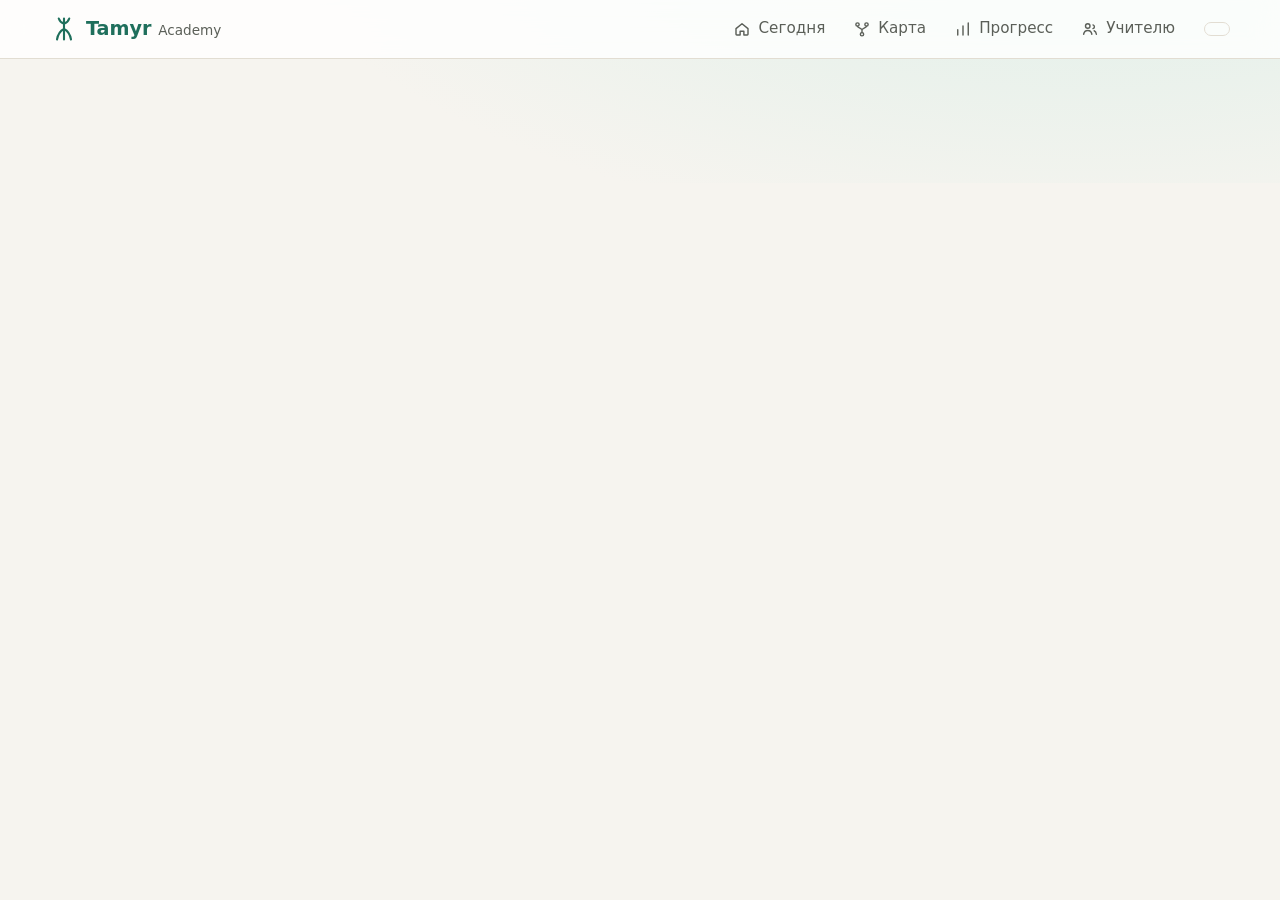
==== index.html @ ee703149 "Schedule reviews with FSRS-5 and log answers for future models - js/fsrs.js: FSRS-5 (Anki's forgetti" ====
<!DOCTYPE html>
<html lang="ru">
<head>
  <meta charset="UTF-8">
  <meta name="viewport" content="width=device-width, initial-scale=1">
  <title>Tamyr — подготовка к ЕНТ от корня</title>
  <meta name="description" content="Находит корневой пробел, объясняет тему по шагам и возвращает её на повторение, пока она не закрепится.">
  <link rel="stylesheet" href="css/style.css?v=22">
  <link rel="manifest" href="manifest.webmanifest">
  <meta name="theme-color" content="#1f6f5c">
  <link rel="icon" href="icons/icon-192.png">
  <link rel="apple-touch-icon" href="icons/icon-192.png">
</head>
<body>
  <header class="topbar">
    <a class="brand" href="#home" aria-label="Tamyr — на главную">
      <svg viewBox="0 0 32 32" width="28" height="28" aria-hidden="true"><path d="M16 4v12M16 16c-4 2-7 6-8 12M16 16c4 2 7 6 8 12M16 16v12M16 10c-3-1-5-3-6-6M16 10c3-1 5-3 6-6" fill="none" stroke="currentColor" stroke-width="2.4" stroke-linecap="round"/></svg>
      <span>Tamyr <small>Academy</small></span>
    </a>
    <nav class="tabs" aria-label="Разделы">
      <a href="#home" data-nav="home"><svg viewBox="0 0 24 24" aria-hidden="true"><path d="M4 11.5 12 5l8 6.5V19a1 1 0 0 1-1 1h-4.5v-5h-5v5H5a1 1 0 0 1-1-1z"/></svg><span>Сегодня</span></a>
      <a href="#map" data-nav="map"><svg viewBox="0 0 24 24" aria-hidden="true"><circle cx="12" cy="19" r="2.2"/><circle cx="6" cy="6" r="2.2"/><circle cx="18" cy="6" r="2.2"/><path d="M12 16.8V13c0-2-6-2.5-6-4.8M12 13c0-2 6-2.5 6-4.8"/></svg><span>Карта</span></a>
      <a href="#progress" data-nav="progress"><svg viewBox="0 0 24 24" aria-hidden="true"><path d="M5 20V13M12 20V8M19 20V4"/></svg><span>Прогресс</span></a>
      <a href="#teacher" data-nav="teacher"><svg viewBox="0 0 24 24" aria-hidden="true"><circle cx="9" cy="8" r="3"/><path d="M3.5 19c.6-3 2.8-5 5.5-5s4.9 2 5.5 5M16 6.5a2.6 2.6 0 0 1 0 5M17.5 14.3c1.6.6 2.7 2.2 3 4.7"/></svg><span>Учителю</span></a>
    </nav>
    <div class="tools">
      <a class="acct" id="acct" href="#account" hidden></a>
      <button class="lang" id="lang" type="button" aria-label="Тіл / Язык"></button>
    </div>
  </header>
  <main id="app" tabindex="-1"></main>
  <footer class="foot"></footer>

  <script src="js/data.js?v=22"></script>
  <script src="js/data-ent.js?v=22"></script>
  <script src="js/i18n.js?v=22"></script>
  <script src="js/engine.js?v=22"></script>
  <script src="js/content.js?v=22"></script>
  <script src="js/content-ent.js?v=22"></script>
  <script src="js/kk-ent.js?v=22"></script>
  <script src="js/kk.js?v=22"></script>
  <script src="js/fsrs.js?v=22"></script>
  <script src="js/learner.js?v=22"></script>
  <script src="js/graph.js?v=22"></script>
  <script src="js/store.js?v=22"></script>
  <script src="js/config.js?v=22"></script>
  <script src="js/account.js?v=22"></script>
  <script src="js/app.js?v=22"></script>
  <script src="js/teacher.js?v=22"></script>
  <script>
    // Офлайн-режим: работает на http(s), при открытии файла двойным кликом просто пропускается
    if ('serviceWorker' in navigator && location.protocol.startsWith('http')) {
      navigator.serviceWorker.register('sw.js').catch(() => {});
    }
  </script>
</body>
</html>
---- css/style.css ----
:root {
  --bg: #f6f4ef;
  --surface: #ffffff;
  --surface-2: #f0ede6;
  --ink: #1d1f1c;
  --ink-2: #5b5f58;
  --line: #e2ddd2;
  --accent: #1f6f5c;
  --accent-ink: #ffffff;
  --accent-soft: #dcefe8;
  --ok: #2e8b57;
  --ok-soft: #cfe9d9;
  --inf: #a9d8bb;
  --gap: #d9534f;
  --gap-soft: #f8d7d5;
  --risk: #e9a23b;
  --risk-soft: #fbe8c8;
  --unk: #d9d6ce;
  --unk-ink: #6c6f68;
  --radius: 16px;
  --shadow: 0 1px 2px rgba(30, 30, 20, .06), 0 6px 24px rgba(30, 30, 20, .06);
  color-scheme: light;
}
@media (prefers-color-scheme: dark) {
  :root:not([data-theme="light"]) {
    --bg: #141614; --surface: #1d201d; --surface-2: #252925; --ink: #eceee9; --ink-2: #a5aaa2; --line: #333833;
    --accent: #4fbf9f; --accent-ink: #0f1a16; --accent-soft: #1f3a32;
    --ok: #4cc27f; --ok-soft: #1f3a2a; --inf: #2f6a4a; --gap: #ef6b67; --gap-soft: #45211f;
    --risk: #f0b35a; --risk-soft: #43341c; --unk: #3a3f3a; --unk-ink: #a5aaa2;
    --shadow: 0 1px 2px rgba(0,0,0,.3), 0 6px 24px rgba(0,0,0,.25);
    color-scheme: dark;
  }
}
:root[data-theme="dark"] {
  --bg: #141614; --surface: #1d201d; --surface-2: #252925; --ink: #eceee9; --ink-2: #a5aaa2; --line: #333833;
  --accent: #4fbf9f; --accent-ink: #0f1a16; --accent-soft: #1f3a32;
  --ok: #4cc27f; --ok-soft: #1f3a2a; --inf: #2f6a4a; --gap: #ef6b67; --gap-soft: #45211f;
  --risk: #f0b35a; --risk-soft: #43341c; --unk: #3a3f3a; --unk-ink: #a5aaa2;
  color-scheme: dark;
}

* { box-sizing: border-box; }
html { -webkit-text-size-adjust: 100%; }
body {
  margin: 0; background: var(--bg); color: var(--ink);
  font: 16px/1.55 system-ui, -apple-system, "Segoe UI", Roboto, "Helvetica Neue", Arial, sans-serif;
}
h1, h2, h3 { line-height: 1.2; margin: 0 0 .5em; letter-spacing: -.01em; }
h1 { font-size: clamp(1.7rem, 4vw, 2.6rem); }
h2 { font-size: 1.2rem; }
h3 { font-size: 1rem; }
p { margin: 0 0 1em; }
a { color: var(--accent); }
.muted { color: var(--ink-2); }
.small { font-size: .9rem; }
.tiny { font-size: .78rem; }
.mono { font-family: ui-monospace, "Cascadia Mono", Consolas, monospace; }
.eyebrow { text-transform: uppercase; letter-spacing: .08em; font-size: .75rem; font-weight: 600; color: var(--accent); margin-bottom: .6em; }
.lead { font-size: 1.1rem; color: var(--ink-2); max-width: 62ch; }

.topbar {
  display: flex; align-items: center; justify-content: space-between; gap: 16px;
  padding: 14px max(16px, calc((100vw - 1180px) / 2)); background: var(--surface); border-bottom: 1px solid var(--line);
  position: sticky; top: 0; z-index: 5;
}
.brand { display: flex; align-items: center; gap: 8px; color: var(--accent); text-decoration: none; font-weight: 700; font-size: 1.2rem; }

main { max-width: 1180px; margin: 0 auto; padding: 28px 16px 48px; outline: none; }
.foot { text-align: center; color: var(--ink-2); font-size: .8rem; padding: 24px 16px; }

.card { background: var(--surface); border: 1px solid var(--line); border-radius: var(--radius); padding: 22px; box-shadow: var(--shadow); margin-bottom: 18px; }
.narrow { max-width: 680px; margin-left: auto; margin-right: auto; }
.center { text-align: center; }
.col > .card:last-child { margin-bottom: 0; }

.btn {
  display: inline-flex; align-items: center; justify-content: center; gap: 6px; min-height: 44px;
  padding: 10px 20px; border-radius: 12px; border: 1px solid var(--line); background: var(--surface);
  color: var(--ink); font: inherit; font-weight: 600; text-decoration: none; cursor: pointer;
}
.btn:hover { border-color: var(--accent); }
.btn.primary { background: var(--accent); border-color: var(--accent); color: var(--accent-ink); }
.btn.primary:hover { filter: brightness(1.08); }
.btn.ghost { background: transparent; border-color: transparent; color: var(--ink-2); }
.btn.small { min-height: 36px; padding: 6px 14px; font-size: .9rem; }
.btn:disabled { opacity: .5; cursor: not-allowed; }
.link { background: none; border: 0; color: var(--accent); font: inherit; cursor: pointer; padding: 4px; }
.chip { display: inline-block; background: var(--accent-soft); color: var(--accent); border-radius: 999px; padding: 3px 10px; font-size: .82rem; font-weight: 600; }
.chip.small { font-size: .72rem; padding: 2px 8px; }
.chip.warn { background: var(--risk-soft); color: var(--ink); }
:focus-visible { outline: 3px solid var(--accent); outline-offset: 2px; }

/* Главная */
.hero { padding: 24px 0 8px; }
.hero h1 { max-width: 20ch; }
.cta { display: flex; flex-wrap: wrap; gap: 10px; margin-top: 8px; }
.map-cta { margin: 4px 0 16px; }
.how { display: grid; grid-template-columns: repeat(3, 1fr); gap: 16px; margin: 32px 0; }
.step { background: var(--surface); border: 1px solid var(--line); border-radius: var(--radius); padding: 20px; }
.step span { display: inline-grid; place-items: center; width: 32px; height: 32px; border-radius: 50%; background: var(--accent); color: var(--accent-ink); font-weight: 700; margin-bottom: 10px; }
.step p { color: var(--ink-2); margin: 0; font-size: .95rem; }
.past { list-style: none; padding: 0; margin: 0; }
.past li { display: flex; flex-wrap: wrap; gap: 4px 16px; align-items: center; justify-content: space-between; padding: 10px 0; border-top: 1px solid var(--line); }

/* Форма */
.field { display: grid; gap: 6px; margin-bottom: 18px; font-weight: 600; }
.field input { font: inherit; padding: 12px 14px; border-radius: 12px; border: 1px solid var(--line); background: var(--surface-2); color: var(--ink); }
.goals { border: 0; padding: 0; margin: 0 0 20px; display: grid; gap: 10px; }
.goals legend { font-weight: 600; margin-bottom: 8px; }
.goal { display: flex; gap: 12px; align-items: flex-start; padding: 14px; border: 1px solid var(--line); border-radius: 12px; cursor: pointer; }
.goal:has(input:checked) { border-color: var(--accent); background: var(--accent-soft); }
.goal input { margin-top: 4px; accent-color: var(--accent); }
.goal small { display: block; color: var(--ink-2); }

/* Вопрос */
.quiz { display: grid; grid-template-columns: minmax(0, 1fr) minmax(0, 1.05fr); gap: 18px; align-items: start; }
.qmeta { display: flex; justify-content: space-between; align-items: center; margin-bottom: 8px; }
.why { color: var(--ink-2); font-size: .9rem; min-height: 1.4em; }
.qtext { font-size: 1.45rem; margin: 10px 0 20px; }
.options { display: grid; gap: 10px; margin-bottom: 12px; }
.opt {
  display: flex; align-items: center; gap: 14px; text-align: left; padding: 14px 16px; min-height: 52px;
  border-radius: 12px; border: 1px solid var(--line); background: var(--surface-2); color: var(--ink); font: inherit; font-size: 1.05rem; cursor: pointer;
}
.opt:hover:not(:disabled) { border-color: var(--accent); background: var(--accent-soft); }
.opt .key { display: inline-grid; place-items: center; width: 28px; height: 28px; border-radius: 8px; background: var(--surface); border: 1px solid var(--line); font-size: .85rem; font-weight: 700; color: var(--ink-2); flex: none; }
.opt.is-ok { border-color: var(--ok); background: var(--ok-soft); }
.opt.is-bad { border-color: var(--gap); background: var(--gap-soft); }
.ok-msg { color: var(--ok); font-weight: 700; }
.bad-msg { color: var(--gap); }
.side h3 { margin-bottom: 4px; }

/* Граф */
.graph { width: 100%; height: auto; display: block; }
.edge { fill: none; stroke: var(--line); stroke-width: 2; }
.edge-bad { stroke: var(--gap); stroke-width: 3; stroke-dasharray: 6 5; }
.edge { transition: opacity .15s; }
.graph.focus .edge { opacity: .25; }
.graph.focus .edge-hl { opacity: 1; stroke: var(--accent); stroke-width: 3; }
.graph.focus .edge-bad.edge-hl { stroke: var(--gap); }
.node rect { stroke-width: 2; transition: fill .3s, stroke .3s; }
.node text { font-size: 18px; font-weight: 600; font-family: inherit; pointer-events: none; }
.n-unknown rect { fill: var(--surface-2); stroke: var(--unk); }
.n-unknown text { fill: var(--unk-ink); }
.n-mastered rect { fill: var(--ok); stroke: var(--ok); }
.n-mastered text { fill: #fff; }
.n-inferred rect { fill: var(--ok-soft); stroke: var(--inf); }
.n-inferred text { fill: var(--ink); }
.n-gap rect { fill: var(--gap-soft); stroke: var(--gap); }
.n-gap text { fill: var(--ink); }
.n-root rect { fill: var(--gap); stroke: var(--gap); stroke-width: 3; }
.n-root text { fill: #fff; }
.n-risk rect { fill: var(--risk-soft); stroke: var(--risk); stroke-dasharray: 5 4; }
.n-risk text { fill: var(--ink); }
.n-current rect { stroke: var(--accent); stroke-width: 4; animation: pulse 1.4s ease-in-out infinite; }
.root-badge { fill: var(--surface); stroke: var(--gap); stroke-width: 2; }
.root-badge-t { fill: var(--gap) !important; font-size: 14px !important; font-weight: 800 !important; }
@keyframes pulse { 50% { stroke-opacity: .35; } }
@media (prefers-reduced-motion: reduce) { .n-current rect { animation: none; } .node rect { transition: none; } }

.legend { list-style: none; padding: 0; margin: 12px 0 0; display: flex; flex-wrap: wrap; gap: 6px 14px; font-size: .8rem; color: var(--ink-2); }
.legend li { display: flex; align-items: center; gap: 6px; }
.sw { width: 14px; height: 14px; border-radius: 4px; border: 2px solid; display: inline-block; }
.sw-mastered { background: var(--ok); border-color: var(--ok); }
.sw-inferred { background: var(--ok-soft); border-color: var(--inf); }
.sw-gap { background: var(--gap-soft); border-color: var(--gap); }
.sw-root { background: var(--gap); border-color: var(--gap); }
.sw-risk { background: var(--risk-soft); border-color: var(--risk); border-style: dashed; }
.sw-unknown { background: var(--surface-2); border-color: var(--unk); }

/* Результат */
.result-head { display: grid; grid-template-columns: minmax(0, 1.6fr) minmax(0, 1fr); gap: 24px; align-items: end; margin-bottom: 22px; }
.stats { display: grid; grid-template-columns: repeat(3, 1fr); gap: 10px; }
.stats div { background: var(--surface); border: 1px solid var(--line); border-radius: 14px; padding: 14px; }
.stats b { display: block; font-size: 1.8rem; line-height: 1; font-variant-numeric: tabular-nums; }
.stats span { font-size: .78rem; color: var(--ink-2); }
.grid2 { display: grid; grid-template-columns: minmax(0, 1.25fr) minmax(0, 1fr); gap: 18px; align-items: start; margin-bottom: 18px; }
.grid2 > .card { margin-bottom: 0; }
.traces, .mis, .plan { padding: 0; margin: 0; list-style: none; }
.traces li { display: flex; flex-wrap: wrap; gap: 6px; align-items: center; padding: 8px 0; border-top: 1px solid var(--line); }
.traces li:first-child, .mis li:first-child { border-top: 0; }
.traces .bad { background: var(--gap-soft); padding: 2px 10px; border-radius: 8px; }
.traces .root { background: var(--gap); color: #fff; padding: 2px 10px; border-radius: 8px; font-weight: 600; }
.traces .arrow { color: var(--ink-2); font-size: .9rem; }
.mis li { padding: 10px 0; border-top: 1px solid var(--line); }
.mis .fix { display: block; color: var(--ink-2); font-size: .9rem; margin-top: 2px; }
.plan { counter-reset: p; }
.plan li { counter-increment: p; display: flex; align-items: center; justify-content: space-between; gap: 10px; padding: 10px 0 10px 40px; border-top: 1px solid var(--line); position: relative; }
.plan li::before { content: counter(p); position: absolute; left: 0; width: 28px; height: 28px; border-radius: 50%; display: grid; place-items: center; font-weight: 700; font-size: .85rem; background: var(--gap-soft); color: var(--gap); }
.plan li.risk::before { background: var(--risk-soft); color: var(--ink); }
textarea { width: 100%; font: .8rem/1.4 ui-monospace, Consolas, monospace; padding: 10px; border-radius: 10px; border: 1px solid var(--line); background: var(--surface-2); color: var(--ink); resize: vertical; margin-bottom: 10px; }

/* Урок */
.lesson .rule, .lesson .example, .lesson .traps { background: var(--surface-2); border-radius: 12px; padding: 14px 16px; margin-bottom: 12px; }
.lesson .rule { border-left: 4px solid var(--accent); }
.lesson .traps { border-left: 4px solid var(--gap); }
.lesson .traps ul { margin: 0; padding-left: 18px; }
.lesson p:last-child { margin: 0; }

/* Учитель */
.toolbar { display: flex; flex-wrap: wrap; gap: 14px 24px; align-items: center; justify-content: space-between; }
.toolbar details { flex: 1 1 320px; }
.toolbar summary { cursor: pointer; color: var(--accent); font-weight: 600; }
.toolbar details textarea { margin-top: 10px; }
.row { display: flex; flex-wrap: wrap; gap: 8px; align-items: center; }
.switch { display: flex; gap: 8px; align-items: center; flex-wrap: wrap; font-weight: 600; }
.switch input { width: 18px; height: 18px; accent-color: var(--accent); }
.bars { list-style: none; padding: 0; margin: 0; display: grid; gap: 10px; }
.bars li { display: grid; grid-template-columns: minmax(110px, 1.2fr) 2fr 28px; gap: 10px; align-items: center; font-size: .92rem; }
.bar { height: 14px; background: var(--surface-2); border-radius: 7px; overflow: hidden; }
.bar i { display: block; height: 100%; background: var(--gap); border-radius: 7px; }
.val { font-variant-numeric: tabular-nums; font-weight: 700; text-align: right; }
.groups { display: grid; grid-template-columns: repeat(auto-fill, minmax(240px, 1fr)); gap: 12px; }
.group { background: var(--surface-2); border-radius: 12px; padding: 14px; border-left: 4px solid var(--gap); }
.group p { margin: 0 0 6px; }
.heat-wrap { overflow-x: auto; }
.heat { border-collapse: separate; border-spacing: 3px; font-size: .8rem; min-width: 720px; }
.heat th { font-weight: 600; color: var(--ink-2); vertical-align: bottom; height: 110px; }
.heat th span { writing-mode: vertical-rl; transform: rotate(180deg); white-space: nowrap; }
.heat th:first-child, .heat td:first-child { text-align: left; white-space: nowrap; padding-right: 10px; height: auto; }
.heat td { width: 28px; height: 24px; border-radius: 5px; }
.c-mastered { background: var(--ok); }
.c-inferred { background: var(--ok-soft); }
.c-gap { background: var(--gap-soft); box-shadow: inset 0 0 0 2px var(--gap); }
.c-root { background: var(--gap); }
.c-risk { background: var(--risk-soft); }
.c-unknown { background: var(--surface-2); }

/* Тесты */
.tests li.pass { color: var(--ok); }
.tests li.fail { color: var(--gap); font-weight: 700; }

@media (max-width: 900px) {
  .quiz, .grid2, .result-head { grid-template-columns: minmax(0, 1fr); } /* minmax(0, …): иначе карта с min-width растягивает колонку шире экрана */
  .side { order: 2; }
}
@media (max-width: 640px) {
  .how { grid-template-columns: 1fr; }
  .card { padding: 16px; }
  .qtext { font-size: 1.25rem; }
  .stats b { font-size: 1.4rem; }
  #result-graph, #mini-graph { overflow-x: auto; -webkit-overflow-scrolling: touch; }
  #result-graph .graph, #mini-graph .graph { min-width: 900px; }
}
.simtable { border-collapse: collapse; width: 100%; font-size: .9rem; font-variant-numeric: tabular-nums; }
.simtable th, .simtable td { text-align: left; padding: 8px 10px; border-bottom: 1px solid var(--line); }
.simtable th { color: var(--ink-2); font-weight: 600; }

/* ===== Tamyr Academy: обучение поверх диагностики ===== */
:root { --learn: #2f67b1; --learn-soft: #dbe7f7; }
@media (prefers-color-scheme: dark) { :root:not([data-theme="light"]) { --learn: #7aa9ea; --learn-soft: #1e2d45; } }
:root[data-theme="dark"] { --learn: #7aa9ea; --learn-soft: #1e2d45; }

.brand small { font-weight: 500; color: var(--ink-2); font-size: .85rem; }
.stats b small { font-size: .55em; color: var(--ink-2); font-weight: 600; }
.banner, .note { background: var(--accent-soft); border-left: 4px solid var(--accent); border-radius: 12px; padding: 12px 16px; }
.note { background: var(--risk-soft); border-color: var(--risk); font-size: .92rem; }
.row { margin-bottom: 8px; }
.btn.danger { color: var(--gap); }
.btn.danger:hover { border-color: var(--gap); }

/* Карта: новые статусы */
.n-learning rect { fill: var(--learn-soft); stroke: var(--learn); }
.n-learning text { fill: var(--ink); }
.n-solid rect { fill: var(--ok); stroke: var(--ink); stroke-width: 3; }
.n-solid text { fill: #fff; }
.n-root rect { stroke: var(--gap); stroke-width: 4; }
.n-root.n-gap rect { fill: var(--gap); }
.n-root.n-gap text { fill: #fff; }
.n-root.n-learning rect { fill: var(--learn-soft); }
.n-root.n-learning text { fill: var(--ink); }
.due-badge { fill: var(--surface); stroke: var(--risk); stroke-width: 2; }
.due-badge-t { fill: var(--ink) !important; font-size: 14px !important; font-weight: 800 !important; }
.sw-learning { background: var(--learn-soft); border-color: var(--learn); }
.sw-solid { background: var(--ok); border-color: var(--ink); }

/* План на сегодня */
.tasks { list-style: none; padding: 0; margin: 0; }
.tasks li { display: flex; align-items: center; justify-content: space-between; gap: 12px; padding: 14px 0; border-top: 1px solid var(--line); }
.tasks li:first-child { border-top: 0; padding-top: 4px; }
.tasks .fix { display: block; color: var(--ink-2); font-size: .9rem; margin-top: 2px; }
.k-lesson { background: var(--gap-soft); color: var(--ink); }
.k-practice { background: var(--learn-soft); color: var(--ink); }
.k-check { background: var(--risk-soft); color: var(--ink); }
.plan li.learning::before { background: var(--learn-soft); color: var(--learn); }

/* Урок */
.worked { background: var(--surface-2); border-radius: 12px; padding: 14px 16px; margin-bottom: 12px; }
.task { font-size: 1.15rem; font-weight: 600; }
.steps { margin: 0 0 12px; padding-left: 22px; display: grid; gap: 10px; }
.steps li { padding-left: 4px; }
.steps .say { display: block; color: var(--ink-2); font-size: .92rem; }
.steps .mono { display: block; font-size: 1.02rem; }
.takeaway { border-left: 4px solid var(--accent); padding-left: 12px; font-weight: 600; margin: 0; }

/* Практика */
.pips { display: inline-flex; gap: 6px; }
.pips i { width: 14px; height: 14px; border-radius: 50%; border: 2px solid var(--line); background: var(--surface-2); }
.pips i.on { background: var(--ok); border-color: var(--ok); }
.hintbox { background: var(--risk-soft); border-radius: 12px; padding: 12px 16px; margin: 4px 0 12px; }
.hintbox p { margin: 0 0 8px; }
.hintbox p:last-child, .hintbox .steps:last-child { margin-bottom: 0; }
.feedback { border-radius: 12px; padding: 14px 16px; margin: 6px 0 12px; background: var(--surface-2); border-left: 4px solid var(--gap); }
.feedback.good { border-left-color: var(--ok); }
.feedback h3 { margin-top: 12px; }
.feedback .row { margin: 12px 0 0; }
.opt:disabled { cursor: default; opacity: .75; }
.opt.is-ok, .opt.is-bad { opacity: 1; }

/* История */
.log { list-style: none; padding: 0; margin: 0; }
.log li { display: grid; grid-template-columns: 96px 1fr; gap: 10px; padding: 8px 0; border-top: 1px solid var(--line); font-size: .92rem; }
.log li:first-child { border-top: 0; }
.e-lapse b { color: var(--gap); }
.e-mastered b, .e-review b { color: var(--ok); }

@media (max-width: 640px) {
  #home-graph, #map-graph { overflow-x: auto; -webkit-overflow-scrolling: touch; }
  #home-graph .graph, #map-graph .graph { min-width: 900px; }
  .tasks li { flex-wrap: wrap; }
  .log li { grid-template-columns: 1fr; gap: 0; }
}

/* Переключатель языка */
.lang { font: inherit; font-size: .85rem; font-weight: 600; color: var(--accent); background: transparent; border: 1px solid var(--line); border-radius: 999px; padding: 5px 12px; margin-left: 6px; cursor: pointer; }
.lang:hover { border-color: var(--accent); background: var(--accent-soft); }
.e-solid b { color: var(--ok); }

/* Аккаунт */
.acct { font-size: .9rem; font-weight: 600; color: var(--accent-ink); background: var(--accent); border-radius: 999px; padding: 6px 14px; margin-left: 6px; text-decoration: none; max-width: 14ch; overflow: hidden; text-overflow: ellipsis; white-space: nowrap; }
.acct.in { color: var(--accent); background: var(--accent-soft); }
.acct.active { outline: 2px solid var(--accent); outline-offset: 2px; }
.acct[hidden] { display: none; }
.field small { font-weight: 400; }
.consent { display: flex; gap: 10px; align-items: flex-start; margin-bottom: 18px; font-size: .92rem; line-height: 1.45; cursor: pointer; }
.consent input { flex: none; width: 18px; height: 18px; margin: 2px 0 0; accent-color: var(--accent); }
.links { justify-content: space-between; margin-top: 14px; }
.sync { font-weight: 600; }
.sync.s-ok { color: var(--ok); }
.sync.s-error, .sync.s-offline { color: var(--gap); }

/* ===== Оформление: глубина, движение, математика, навигация на телефоне ===== */
:root { --accent-2: #2a8f76; --glow: rgba(31, 111, 92, .28); --radius: 18px;
  --shadow: 0 1px 2px rgba(30, 30, 20, .05), 0 8px 28px -6px rgba(30, 30, 20, .10);
  --shadow-lift: 0 2px 4px rgba(30, 30, 20, .06), 0 16px 36px -8px rgba(30, 30, 20, .18);
  --ease: cubic-bezier(.2, .8, .2, 1); --tabbar: 0px; }
@media (prefers-color-scheme: dark) { :root:not([data-theme="light"]) { --accent-2: #6fd6b8; --glow: rgba(79, 191, 159, .3); --shadow-lift: 0 2px 4px rgba(0,0,0,.35), 0 16px 36px -8px rgba(0,0,0,.5); } }
:root[data-theme="dark"] { --accent-2: #6fd6b8; --glow: rgba(79, 191, 159, .3); --shadow-lift: 0 2px 4px rgba(0,0,0,.35), 0 16px 36px -8px rgba(0,0,0,.5); }

body { background: radial-gradient(1200px 520px at 85% -120px, var(--accent-soft), transparent 70%) no-repeat, var(--bg); }
h1 { letter-spacing: -.025em; font-weight: 800; }
h2 { letter-spacing: -.015em; }

/* Шапка: полупрозрачная, вкладки с иконками */
.topbar { background: var(--surface); padding-top: 10px; padding-bottom: 10px; }
@supports (backdrop-filter: blur(1px)) or (-webkit-backdrop-filter: blur(1px)) {
  .topbar { background: color-mix(in srgb, var(--surface) 82%, transparent); -webkit-backdrop-filter: saturate(1.6) blur(14px); backdrop-filter: saturate(1.6) blur(14px); }
}
.tabs { display: flex; gap: 2px; margin-left: auto; }
.topbar .tabs a { display: inline-flex; align-items: center; gap: 7px; color: var(--ink-2); text-decoration: none; padding: 7px 13px; border-radius: 999px; font-size: .95rem; font-weight: 500; transition: background .2s, color .2s; }
.topbar .tabs a svg { width: 18px; height: 18px; fill: none; stroke: currentColor; stroke-width: 1.9; stroke-linecap: round; stroke-linejoin: round; }
.topbar .tabs a:hover { color: var(--accent); background: var(--accent-soft); }
.topbar .tabs a.active { color: var(--accent); background: var(--accent-soft); font-weight: 600; }
.tools { display: flex; align-items: center; gap: 6px; }
.topbar .acct { color: var(--accent-ink); background: var(--accent); margin-left: 0; padding: 7px 16px; box-shadow: 0 4px 12px -4px var(--glow); }
.topbar .acct.in { color: var(--accent); background: var(--accent-soft); box-shadow: none; }
.lang { margin-left: 0; padding: 6px 12px; }

/* Кнопки и карточки */
.btn { border-radius: 13px; transition: transform .15s var(--ease), box-shadow .2s, border-color .2s, background .2s; }
.btn:active:not(:disabled) { transform: scale(.97); }
.btn.primary { background: linear-gradient(180deg, var(--accent-2), var(--accent)); border-color: transparent; box-shadow: 0 6px 16px -6px var(--glow), inset 0 1px 0 rgba(255,255,255,.18); }
.btn.primary:hover { filter: none; box-shadow: 0 10px 22px -8px var(--glow), inset 0 1px 0 rgba(255,255,255,.18); transform: translateY(-1px); }
.card { border-radius: var(--radius); border-color: color-mix(in srgb, var(--line) 75%, transparent); }
.chip { letter-spacing: .01em; }
.banner { border-radius: 14px; }

/* Лендинг */
.hero { display: grid; grid-template-columns: minmax(0, 1.15fr) minmax(0, .85fr); gap: 32px; align-items: center; padding: 36px 0 12px; }
.hero h1 { font-size: clamp(2rem, 4.6vw, 3.3rem); max-width: 16ch; }
.hero .lead { font-size: 1.15rem; }
.facts { list-style: none; padding: 0; margin: 26px 0 0; display: flex; flex-wrap: wrap; gap: 8px 22px; color: var(--ink-2); font-size: .9rem; }
.facts b { color: var(--ink); }
.hero-art { width: 100%; max-width: 460px; justify-self: center; overflow: visible; filter: drop-shadow(0 18px 30px rgba(0,0,0,.06)); }
.h-edge { fill: none; stroke: var(--line); stroke-width: 2.5; stroke-dasharray: 260; stroke-dashoffset: 260; animation: draw 1s var(--ease) forwards; animation-delay: var(--d); }
.h-edge.bad { stroke: var(--gap); stroke-width: 2.5; }
.h-edge.ok { stroke: var(--ok); }
.h-node { opacity: 0; animation: pop .5s var(--ease) forwards; animation-delay: var(--d); }
.h-node rect { stroke-width: 2; }
.h-node text { font: 600 15px system-ui, -apple-system, "Segoe UI", Roboto, sans-serif; text-anchor: middle; fill: var(--ink); }
.h-node.unknown rect { fill: var(--surface); stroke: var(--unk); }
.h-node.unknown text { fill: var(--unk-ink); }
.h-node.risk rect { fill: var(--risk-soft); stroke: var(--risk); stroke-dasharray: 5 4; }
.h-node.gap rect { fill: var(--gap-soft); stroke: var(--gap); }
.h-node.root rect { fill: var(--gap); stroke: var(--gap); }
.h-node.root text, .h-node.ok text { fill: #fff; }
.h-node.ok rect { fill: var(--ok); stroke: var(--ok); }
.h-pulse { fill: none; stroke: var(--gap); stroke-width: 2; transform-origin: 210px 292px; animation: ripple 2.4s ease-out infinite 1.2s; opacity: 0; }
.h-tag rect { fill: var(--surface); stroke: var(--gap); stroke-width: 1.5; }
.h-tag text { font: 700 12px system-ui, -apple-system, "Segoe UI", Roboto, sans-serif; text-anchor: middle; fill: var(--gap); }
.h-tag { opacity: 0; animation: pop .5s var(--ease) forwards 1.3s; }
@keyframes draw { to { stroke-dashoffset: 0; } }
@keyframes pop { from { opacity: 0; transform: translateY(8px) scale(.96); } to { opacity: 1; } }
@keyframes ripple { 0% { opacity: .7; transform: scale(1, .55); } 100% { opacity: 0; transform: scale(2.3, 1.3); } }
.h-node { transform-box: fill-box; }
.step { box-shadow: var(--shadow); transition: transform .25s var(--ease), box-shadow .25s; }
.step:hover { transform: translateY(-3px); box-shadow: var(--shadow-lift); }
.step span { background: linear-gradient(160deg, var(--accent-2), var(--accent)); box-shadow: 0 6px 14px -6px var(--glow); }

/* Сегодня: кольцо готовности, первая задача, путь */
.stats div { box-shadow: var(--shadow); }
.stats { grid-template-columns: 1.35fr 1fr 1fr; }
.ring-stat { display: flex; align-items: center; gap: 10px; }
.ring-stat > span { display: block; min-width: 0; }
.ring { width: 46px; height: 46px; flex: none; transform: rotate(-90deg); }
.ring circle { fill: none; stroke-width: 3.6; }
.ring-bg { stroke: var(--surface-2); }
.ring-fg { stroke: var(--accent); stroke-linecap: round; transition: stroke-dasharray .8s var(--ease); }
.tasks li:first-child { background: linear-gradient(135deg, var(--accent-soft), transparent 75%); margin: 0 -12px; padding: 14px 12px; border-radius: 14px; }
.lock { display: inline-grid; place-items: center; width: 30px; height: 30px; border-radius: 50%; background: var(--surface-2); color: var(--ink-2); flex: none; }
.lock svg { width: 15px; height: 15px; fill: none; stroke: currentColor; stroke-width: 2; stroke-linejoin: round; }
.plan li { min-height: 52px; }

/* Математика: дроби столбиком, формулы — математическим шрифтом */
.frac { display: inline-flex; flex-direction: column; vertical-align: middle; text-align: center; font-size: .86em; line-height: 1.12; margin: 0 .12em; }
.frac > span:first-child { border-bottom: .09em solid currentColor; padding: 0 .18em .06em; }
.frac > span:last-child { padding: .06em .18em 0; }
.frac > i { position: absolute; width: 1px; height: 1px; overflow: hidden; clip: rect(0 0 0 0); }
.frac { position: relative; }
.m { font-family: "Cambria Math", Cambria, "STIX Two Text", "Times New Roman", Georgia, serif; }
.qtext { font-size: 1.6rem; font-weight: 700; line-height: 1.5; }
.qtext .frac, .opt .frac, .task .frac { font-size: .92em; }
.m { display: block; font-size: 1.1rem; }
.task { font-size: 1.22rem; line-height: 1.6; }
sup { font-size: .7em; }

/* Варианты ответа и обратная связь */
.opt { transition: transform .15s var(--ease), border-color .2s, background .2s, box-shadow .2s; line-height: 1.5; }
.opt:hover:not(:disabled) { transform: translateY(-1px); box-shadow: var(--shadow); }
.opt.is-ok { animation: okpop .45s var(--ease); }
.opt.is-ok .key { background: var(--ok); border-color: var(--ok); color: #fff; }
.opt.is-bad { animation: shake .4s; }
.opt.is-bad .key { background: var(--gap); border-color: var(--gap); color: #fff; }
.feedback { animation: rise .35s var(--ease); }
.steps li:last-child { animation: rise .35s var(--ease); }
@keyframes okpop { 40% { transform: scale(1.025); } }
@keyframes shake { 20%, 60% { transform: translateX(-5px); } 40%, 80% { transform: translateX(5px); } }
@keyframes rise { from { opacity: 0; transform: translateY(6px); } }

/* Тема освоена */
.finish.win { background: radial-gradient(420px 220px at 50% 0, var(--accent-soft), transparent 72%), var(--surface); }
.medal { width: 76px; height: 76px; margin: 6px auto 14px; border-radius: 50%; display: grid; place-items: center; background: linear-gradient(160deg, var(--accent-2), var(--accent)); box-shadow: 0 0 0 8px var(--accent-soft), 0 14px 30px -10px var(--glow); animation: medal .6s var(--ease); }
.medal svg { width: 40px; height: 40px; fill: none; stroke: #fff; stroke-width: 2.8; stroke-linecap: round; stroke-linejoin: round; stroke-dasharray: 30; stroke-dashoffset: 30; animation: draw .45s ease-out .3s forwards; }
.unlocks { display: flex; flex-wrap: wrap; justify-content: center; align-items: center; gap: 6px; margin-bottom: 18px; }
.finish .btn { margin: 4px; }
@keyframes medal { from { transform: scale(.4); opacity: 0; } 70% { transform: scale(1.08); } }
.confetti { position: fixed; inset: 0; pointer-events: none; z-index: 50; overflow: hidden; }
.confetti i { position: absolute; top: 46%; width: 8px; height: 13px; border-radius: 2px; opacity: 0; animation: burst 1.9s cubic-bezier(.15, .7, .3, 1) forwards; }
@keyframes burst {
  0% { opacity: 1; transform: translate(0, 0) rotate(0); }
  55% { opacity: 1; transform: translate(calc(var(--x) * .8), var(--y)) rotate(calc(var(--r) * .6)); }
  100% { opacity: 0; transform: translate(var(--x), calc(var(--y) + 420px)) rotate(var(--r)); }
}

/* Память по темам (FSRS) */
.memory { list-style: none; padding: 0; margin: 0; display: grid; gap: 10px; }
.memory li { display: grid; grid-template-columns: minmax(0, 1.3fr) minmax(60px, 1fr) 44px; gap: 4px 10px; align-items: center; font-size: .92rem; }
.memory li > .small { grid-column: 1 / -1; margin-top: -4px; }
.mbar { height: 8px; background: var(--surface-2); border-radius: 4px; overflow: hidden; }
.mbar i { display: block; height: 100%; background: var(--ok); border-radius: 4px; }
.mbar i.low { background: var(--risk); }
.memory b { text-align: right; font-variant-numeric: tabular-nums; }
.link.small { font-size: .85rem; }

/* ИИ-объяснение */
.ai-btn { margin: 4px 0 14px; border-color: color-mix(in srgb, var(--learn) 45%, var(--line)); color: var(--learn); background: var(--learn-soft); }
.ai-btn:hover { border-color: var(--learn); }
.ai-spark { color: var(--learn); font-size: 1.05em; }
.ai-box { background: var(--surface); border: 1px solid color-mix(in srgb, var(--learn) 35%, var(--line)); border-radius: 14px; padding: 14px 16px; margin: 8px 0 14px; box-shadow: 0 6px 18px -12px var(--learn); animation: rise .35s var(--ease); }
.ai-box p { margin: 0 0 8px; }
.ai-box p:last-child { margin: 0; }
.ai-head { font-weight: 700; color: var(--learn); }
.ai-box.loading { color: var(--ink-2); display: flex; align-items: center; gap: 10px; }
.ai-dots { display: inline-flex; gap: 4px; }
.ai-dots i { width: 7px; height: 7px; border-radius: 50%; background: var(--learn); animation: dot 1s ease-in-out infinite; }
.ai-dots i:nth-child(2) { animation-delay: .15s; }
.ai-dots i:nth-child(3) { animation-delay: .3s; }
@keyframes dot { 0%, 100% { opacity: .25; transform: translateY(0); } 50% { opacity: 1; transform: translateY(-3px); } }

/* Карта, которая шире экрана: края гаснут */
.scrolls { -webkit-mask-image: linear-gradient(90deg, transparent, #000 24px, #000 calc(100% - 24px), transparent); mask-image: linear-gradient(90deg, transparent, #000 24px, #000 calc(100% - 24px), transparent); scrollbar-width: thin; }

@media (max-width: 900px) {
  /* в одну колонку: сначала план и путь, карта — в конце */
  .grid2 > .col { display: contents; }
  .grid2 .col > .card { margin-bottom: 0; }
  .grid2 .map-card { order: 1; }
  .hero { grid-template-columns: minmax(0, 1fr); gap: 8px; padding-top: 16px; }
  .hero-art { max-width: 360px; margin-top: 12px; }
}

/* Телефон: вкладки внизу, под большим пальцем */
@media (max-width: 720px) {
  :root { --tabbar: calc(64px + env(safe-area-inset-bottom)); }
  /* размытие у шапки делает её «рамкой» для fixed-потомков — тогда панель вкладок прилипла бы к шапке, а не к низу экрана */
  .topbar { flex-wrap: nowrap; padding: 10px 16px; background: var(--surface); -webkit-backdrop-filter: none; backdrop-filter: none; }
  .brand small { display: none; }
  .tabs { position: fixed; left: 0; right: 0; bottom: 0; z-index: 20; margin: 0; justify-content: space-around; gap: 0;
    padding: 6px 6px calc(6px + env(safe-area-inset-bottom)); background: var(--surface); border-top: 1px solid var(--line); box-shadow: 0 -6px 20px -12px rgba(0,0,0,.18); }
  @supports (backdrop-filter: blur(1px)) or (-webkit-backdrop-filter: blur(1px)) {
    .tabs { background: color-mix(in srgb, var(--surface) 86%, transparent); -webkit-backdrop-filter: saturate(1.6) blur(14px); backdrop-filter: saturate(1.6) blur(14px); }
  }
  .topbar .tabs a { flex: 1; flex-direction: column; gap: 3px; padding: 6px 2px; font-size: .7rem; border-radius: 12px; min-width: 0; }
  .topbar .tabs a span { max-width: 100%; overflow: hidden; text-overflow: ellipsis; white-space: nowrap; }
  .topbar .tabs a svg { width: 23px; height: 23px; }
  .topbar .tabs a:hover { background: none; }
  .topbar .tabs a.active { background: none; }
  .topbar .tabs a.active svg { background: var(--accent-soft); border-radius: 999px; padding: 3px 14px; box-sizing: content-box; margin: -3px 0; }
  .topbar .acct { padding: 6px 12px; max-width: 12ch; }
  .lang { padding: 5px 10px; font-size: .8rem; }
  .foot { padding-bottom: calc(24px + var(--tabbar)); }
  main { padding-top: 20px; }
  .qtext { font-size: 1.35rem; }
  .facts { gap: 6px 16px; }
  .hero .cta .btn { flex: 1 1 100%; }
  .stats { grid-template-columns: repeat(3, minmax(0, 1fr)); }
  .ring-stat { position: relative; display: block; }
  .ring { position: absolute; top: 10px; right: 10px; width: 24px; height: 24px; }
}

@media (prefers-reduced-motion: reduce) {
  *, *::before, *::after { animation-duration: .01ms !important; animation-delay: 0s !important; transition-duration: .01ms !important; }
  .h-pulse { display: none; }
}
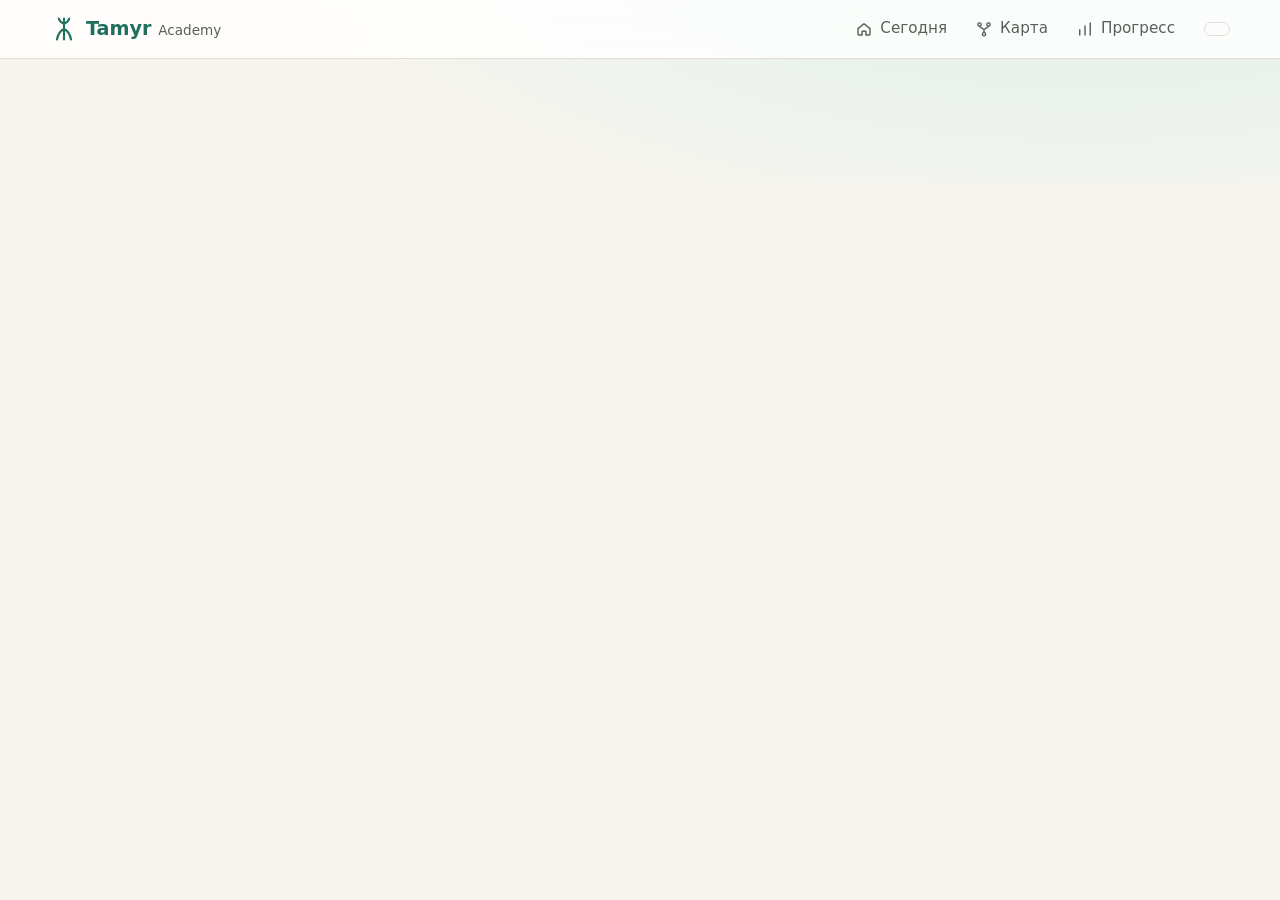
==== commit 01dc83f9: "Teacher accounts: «Учителю» only for accounts with the teacher role Students and guests no longer se" ====
--- a/index.html
+++ b/index.html
@@ -5,7 +5,7 @@
   <meta name="viewport" content="width=device-width, initial-scale=1">
   <title>Tamyr — подготовка к ЕНТ от корня</title>
   <meta name="description" content="Находит корневой пробел, объясняет тему по шагам и возвращает её на повторение, пока она не закрепится.">
-  <link rel="stylesheet" href="css/style.css?v=22">
+  <link rel="stylesheet" href="css/style.css?v=23">
   <link rel="manifest" href="manifest.webmanifest">
   <meta name="theme-color" content="#1f6f5c">
   <link rel="icon" href="icons/icon-192.png">
@@ -21,7 +21,7 @@
       <a href="#home" data-nav="home"><svg viewBox="0 0 24 24" aria-hidden="true"><path d="M4 11.5 12 5l8 6.5V19a1 1 0 0 1-1 1h-4.5v-5h-5v5H5a1 1 0 0 1-1-1z"/></svg><span>Сегодня</span></a>
       <a href="#map" data-nav="map"><svg viewBox="0 0 24 24" aria-hidden="true"><circle cx="12" cy="19" r="2.2"/><circle cx="6" cy="6" r="2.2"/><circle cx="18" cy="6" r="2.2"/><path d="M12 16.8V13c0-2-6-2.5-6-4.8M12 13c0-2 6-2.5 6-4.8"/></svg><span>Карта</span></a>
       <a href="#progress" data-nav="progress"><svg viewBox="0 0 24 24" aria-hidden="true"><path d="M5 20V13M12 20V8M19 20V4"/></svg><span>Прогресс</span></a>
-      <a href="#teacher" data-nav="teacher"><svg viewBox="0 0 24 24" aria-hidden="true"><circle cx="9" cy="8" r="3"/><path d="M3.5 19c.6-3 2.8-5 5.5-5s4.9 2 5.5 5M16 6.5a2.6 2.6 0 0 1 0 5M17.5 14.3c1.6.6 2.7 2.2 3 4.7"/></svg><span>Учителю</span></a>
+      <a href="#teacher" data-nav="teacher" hidden><svg viewBox="0 0 24 24" aria-hidden="true"><circle cx="9" cy="8" r="3"/><path d="M3.5 19c.6-3 2.8-5 5.5-5s4.9 2 5.5 5M16 6.5a2.6 2.6 0 0 1 0 5M17.5 14.3c1.6.6 2.7 2.2 3 4.7"/></svg><span>Учителю</span></a>
     </nav>
     <div class="tools">
       <a class="acct" id="acct" href="#account" hidden></a>
@@ -31,22 +31,22 @@
   <main id="app" tabindex="-1"></main>
   <footer class="foot"></footer>
 
-  <script src="js/data.js?v=22"></script>
-  <script src="js/data-ent.js?v=22"></script>
-  <script src="js/i18n.js?v=22"></script>
-  <script src="js/engine.js?v=22"></script>
-  <script src="js/content.js?v=22"></script>
-  <script src="js/content-ent.js?v=22"></script>
-  <script src="js/kk-ent.js?v=22"></script>
-  <script src="js/kk.js?v=22"></script>
-  <script src="js/fsrs.js?v=22"></script>
-  <script src="js/learner.js?v=22"></script>
-  <script src="js/graph.js?v=22"></script>
-  <script src="js/store.js?v=22"></script>
-  <script src="js/config.js?v=22"></script>
-  <script src="js/account.js?v=22"></script>
-  <script src="js/app.js?v=22"></script>
-  <script src="js/teacher.js?v=22"></script>
+  <script src="js/data.js?v=23"></script>
+  <script src="js/data-ent.js?v=23"></script>
+  <script src="js/i18n.js?v=23"></script>
+  <script src="js/engine.js?v=23"></script>
+  <script src="js/content.js?v=23"></script>
+  <script src="js/content-ent.js?v=23"></script>
+  <script src="js/kk-ent.js?v=23"></script>
+  <script src="js/kk.js?v=23"></script>
+  <script src="js/fsrs.js?v=23"></script>
+  <script src="js/learner.js?v=23"></script>
+  <script src="js/graph.js?v=23"></script>
+  <script src="js/store.js?v=23"></script>
+  <script src="js/config.js?v=23"></script>
+  <script src="js/account.js?v=23"></script>
+  <script src="js/app.js?v=23"></script>
+  <script src="js/teacher.js?v=23"></script>
   <script>
     // Офлайн-режим: работает на http(s), при открытии файла двойным кликом просто пропускается
     if ('serviceWorker' in navigator && location.protocol.startsWith('http')) {
--- a/css/style.css
+++ b/css/style.css
@@ -361,6 +361,7 @@
 .topbar .tabs a svg { width: 18px; height: 18px; fill: none; stroke: currentColor; stroke-width: 1.9; stroke-linecap: round; stroke-linejoin: round; }
 .topbar .tabs a:hover { color: var(--accent); background: var(--accent-soft); }
 .topbar .tabs a.active { color: var(--accent); background: var(--accent-soft); font-weight: 600; }
+.topbar .tabs a[hidden] { display: none; }
 .tools { display: flex; align-items: center; gap: 6px; }
 .topbar .acct { color: var(--accent-ink); background: var(--accent); margin-left: 0; padding: 7px 16px; box-shadow: 0 4px 12px -4px var(--glow); }
 .topbar .acct.in { color: var(--accent); background: var(--accent-soft); box-shadow: none; }
